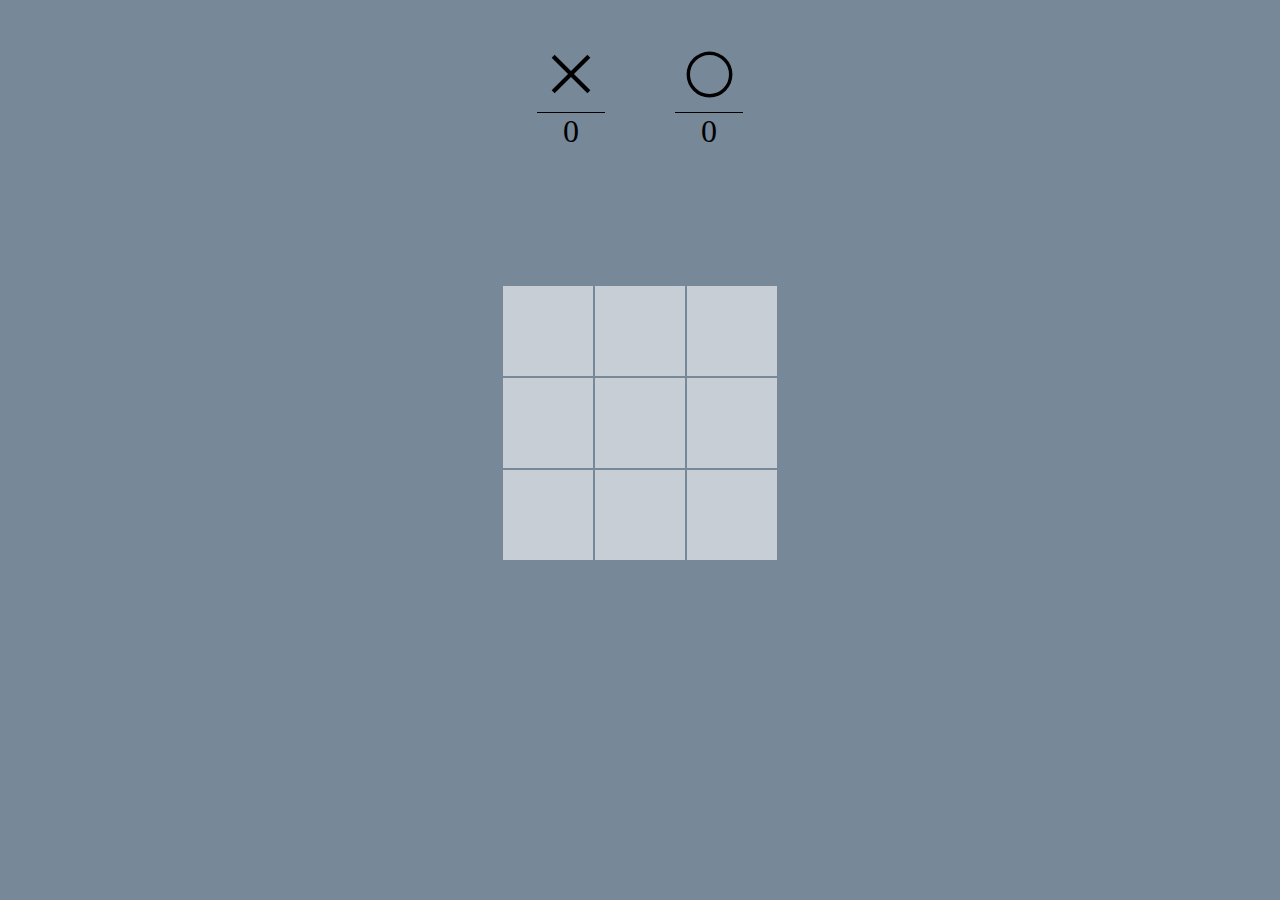
==== index.html @ f21f99f1 "Initial commit" ====
<!DOCTYPE html>
<html lang="pt-br">
  <head>
    <meta charset="UTF-8" />
    <meta http-equiv="X-UA-Compatible" content="IE=edge" />
    <meta name="viewport" content="width=device-width, initial-scale=1.0" />
    <link rel="stylesheet" href="/estilos/style.css" />
    <link
      rel="stylesheet"
      href="https://fonts.googleapis.com/css2?family=Material+Symbols+Outlined:opsz,wght,FILL,GRAD@48,400,0,0"
    />
    <title>Document</title>
  </head>
  <body>
    <main>
      <div id="placar">
        <div id="containerXis">
          <div id="xis">
            <span id="xispng" class="material-symbols-outlined" style="font-size: 68px">
              close
            </span>
          </div>
          <div class="pontos">0</div>
        </div>
        <div id="containerBola">
          <div id="bolinha">
            <span id="bolapng" class="material-symbols-outlined" style="font-size: 55px">
              circle
            </span>
          </div>
          <div class="pontos">0</div>
        </div>
      </div>
      <div id="container">
        <div class="blocos"></div>
        <div class="blocos"></div>
        <div class="blocos"></div>
        <div class="blocos"></div>
        <div class="blocos"></div>
        <div class="blocos"></div>
        <div class="blocos"></div>
        <div class="blocos"></div>
        <div class="blocos"></div>
      </div>
    </main>
    <script src="scripts/script.js"></script>
  </body>
</html>
---- estilos/style.css ----
* {
    margin: 0;
    padding: 0;
}

body,
html,
main {
    height: 94vh;
    background-color: lightslategray;
}

main {
    display: flex;
}

#placar {
    display: flex;
    position: absolute;
    align-items: center;
    top: 0;
    left: 50%;
    transform: translateX(-50%);
    padding-top: 40px;
    text-align: center;
    /* background-color: lightyellow; */
}

.pontos {
      font-size: 2em;
      border-top: 1px solid black;  
}

#containerXis {
    /* background-color: lightgreen; */
    margin-right: 35px;
}

#containerBola {
    /* background-color: lightgreen; */
    margin-left: 35px;
}

#bolinha {
   padding: 6.5px;
   
}

#container {
    position: relative;
    display: grid;
    grid-template-columns: 1fr 1fr 1fr;
    grid-template-rows: 1fr 1fr 1fr;
    gap: 2px;
    margin: auto;
    align-items: center;
    justify-content: center;
}

#xispng {
    cursor: pointer;
}

#bolapng {
    cursor: pointer;
}

.blocos {
    display: flex;
    background-color: rgba(255, 255, 255, 0.589);
    width: 90px;
    height: 90px;
    cursor: pointer;
}
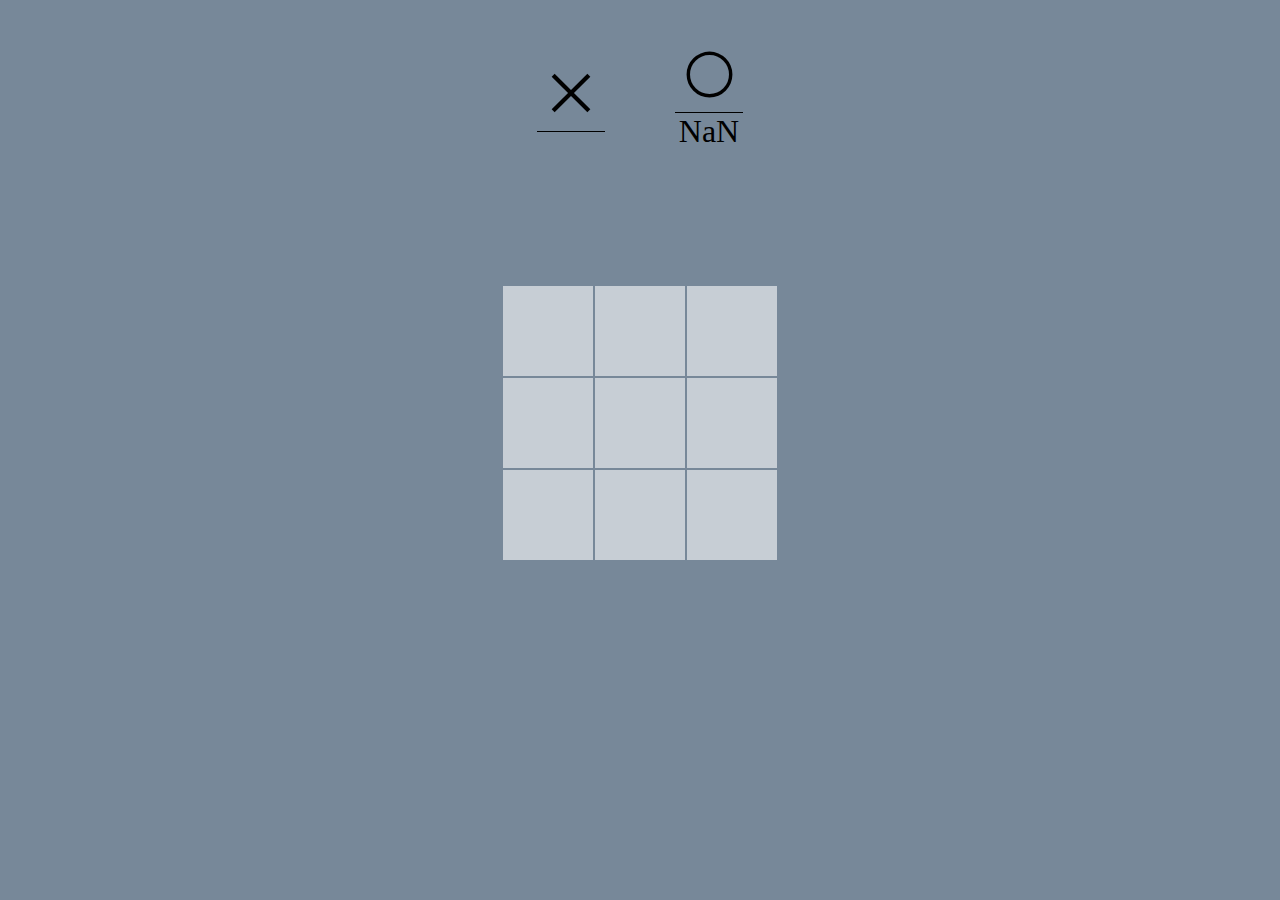
==== commit 0ebc4119: "Update" ====
--- a/index.html
+++ b/index.html
@@ -1,48 +1,48 @@
 <!DOCTYPE html>
 <html lang="pt-br">
-  <head>
-    <meta charset="UTF-8" />
-    <meta http-equiv="X-UA-Compatible" content="IE=edge" />
-    <meta name="viewport" content="width=device-width, initial-scale=1.0" />
-    <link rel="stylesheet" href="/estilos/style.css" />
-    <link
-      rel="stylesheet"
-      href="https://fonts.googleapis.com/css2?family=Material+Symbols+Outlined:opsz,wght,FILL,GRAD@48,400,0,0"
-    />
-    <title>Document</title>
-  </head>
-  <body>
-    <main>
-      <div id="placar">
-        <div id="containerXis">
-          <div id="xis">
-            <span id="xispng" class="material-symbols-outlined" style="font-size: 68px">
-              close
-            </span>
-          </div>
-          <div class="pontos">0</div>
+
+<head>
+  <meta charset="UTF-8" />
+  <meta http-equiv="X-UA-Compatible" content="IE=edge" />
+  <meta name="viewport" content="width=device-width, initial-scale=1.0" />
+  <link rel="stylesheet" href="/estilos/style.css" />
+  <link rel="stylesheet"
+    href="https://fonts.googleapis.com/css2?family=Material+Symbols+Outlined:opsz,wght,FILL,GRAD@48,400,0,0" />
+  <title>Document</title>
+</head>
+<body>
+  <main>
+    <div id="placar">
+      <div id="containerXis">
+        <div id="xis">
+          <span id="xispng" class="material-symbols-outlined" style="font-size: 68px">
+            close
+          </span>
         </div>
-        <div id="containerBola">
-          <div id="bolinha">
-            <span id="bolapng" class="material-symbols-outlined" style="font-size: 55px">
-              circle
-            </span>
-          </div>
-          <div class="pontos">0</div>
+        <div id="placarx">0</div>
+      </div>
+      <div id="containerBola">
+        <div id="bolinha">
+          <span id="bolapng" class="material-symbols-outlined" style="font-size: 55px">
+            circle
+          </span>
         </div>
+        <div id="boardBola">0</div>
       </div>
-      <div id="container">
-        <div class="blocos"></div>
-        <div class="blocos"></div>
-        <div class="blocos"></div>
-        <div class="blocos"></div>
-        <div class="blocos"></div>
-        <div class="blocos"></div>
-        <div class="blocos"></div>
-        <div class="blocos"></div>
-        <div class="blocos"></div>
-      </div>
-    </main>
-    <script src="scripts/script.js"></script>
-  </body>
-</html>
+    </div>
+    <div id="container">
+      <div class="blocos" id="div1"></div>
+      <div class="blocos" id="div2"></div>
+      <div class="blocos" id="div3"></div>
+      <div class="blocos" id="div4"></div>
+      <div class="blocos" id="div5"></div>
+      <div class="blocos" id="div6"></div>
+      <div class="blocos" id="div7"></div>
+      <div class="blocos" id="div8"></div>
+      <div class="blocos" id="div9"></div>
+    </div>
+  </main>
+  <script src="scripts/script.js"></script>
+</body>
+
+</html>--- a/estilos/style.css
+++ b/estilos/style.css
@@ -26,9 +26,14 @@
     /* background-color: lightyellow; */
 }
 
-.pontos {
-      font-size: 2em;
-      border-top: 1px solid black;  
+#placarx {
+    font-size: 2em;
+    border-top: 1px solid black;
+}
+
+#boardBola {
+    font-size: 2em;
+    border-top: 1px solid black;
 }
 
 #containerXis {
@@ -42,8 +47,8 @@
 }
 
 #bolinha {
-   padding: 6.5px;
-   
+    padding: 6.5px;
+
 }
 
 #container {
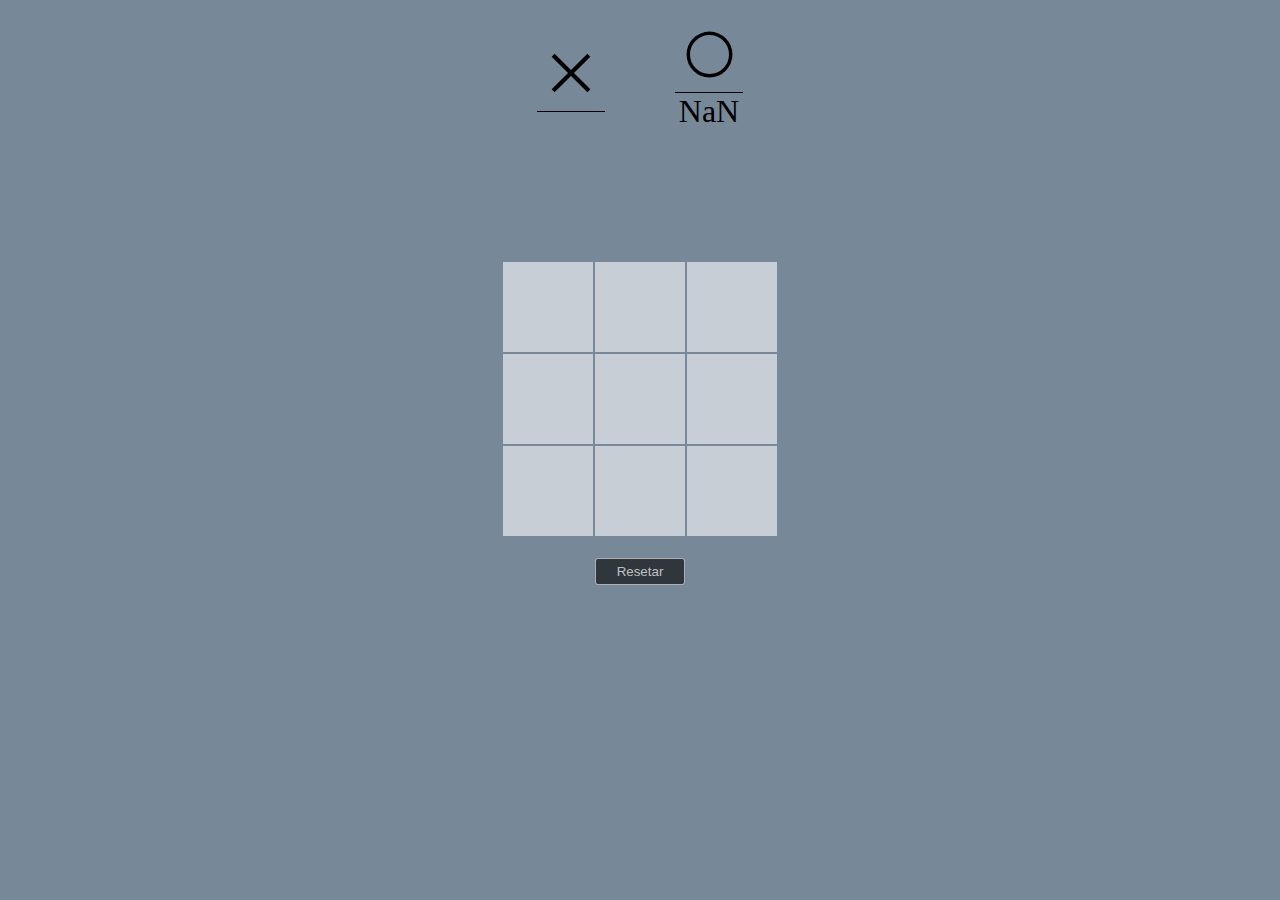
==== commit f1c0e5ec: "update" ====
--- a/index.html
+++ b/index.html
@@ -40,6 +40,7 @@
       <div class="blocos" id="div7"></div>
       <div class="blocos" id="div8"></div>
       <div class="blocos" id="div9"></div>
+      <button id="reset">Resetar</button>
     </div>
   </main>
   <script src="scripts/script.js"></script>
--- a/estilos/style.css
+++ b/estilos/style.css
@@ -24,6 +24,7 @@
     padding-top: 40px;
     text-align: center;
     /* background-color: lightyellow; */
+    padding: 20px;
 }
 
 #placarx {
@@ -76,4 +77,23 @@
     width: 90px;
     height: 90px;
     cursor: pointer;
-}+}
+
+#reset {
+    margin-top: 20px;
+    grid-column-start: 2;
+    outline: 0;
+    border: 0;
+    padding: 5px;
+    cursor: pointer;
+    border-radius: 3px;
+    transition: .4s;
+    background-color: rgba(0, 0, 0, 0.603);
+    color: rgba(255, 255, 255, 0.705);
+    border: 1px solid rgba(255, 255, 255, 0.603);
+}
+
+#reset:hover {
+    background-color: gray;
+    color: rgba(0, 0, 0, 0.664);
+}
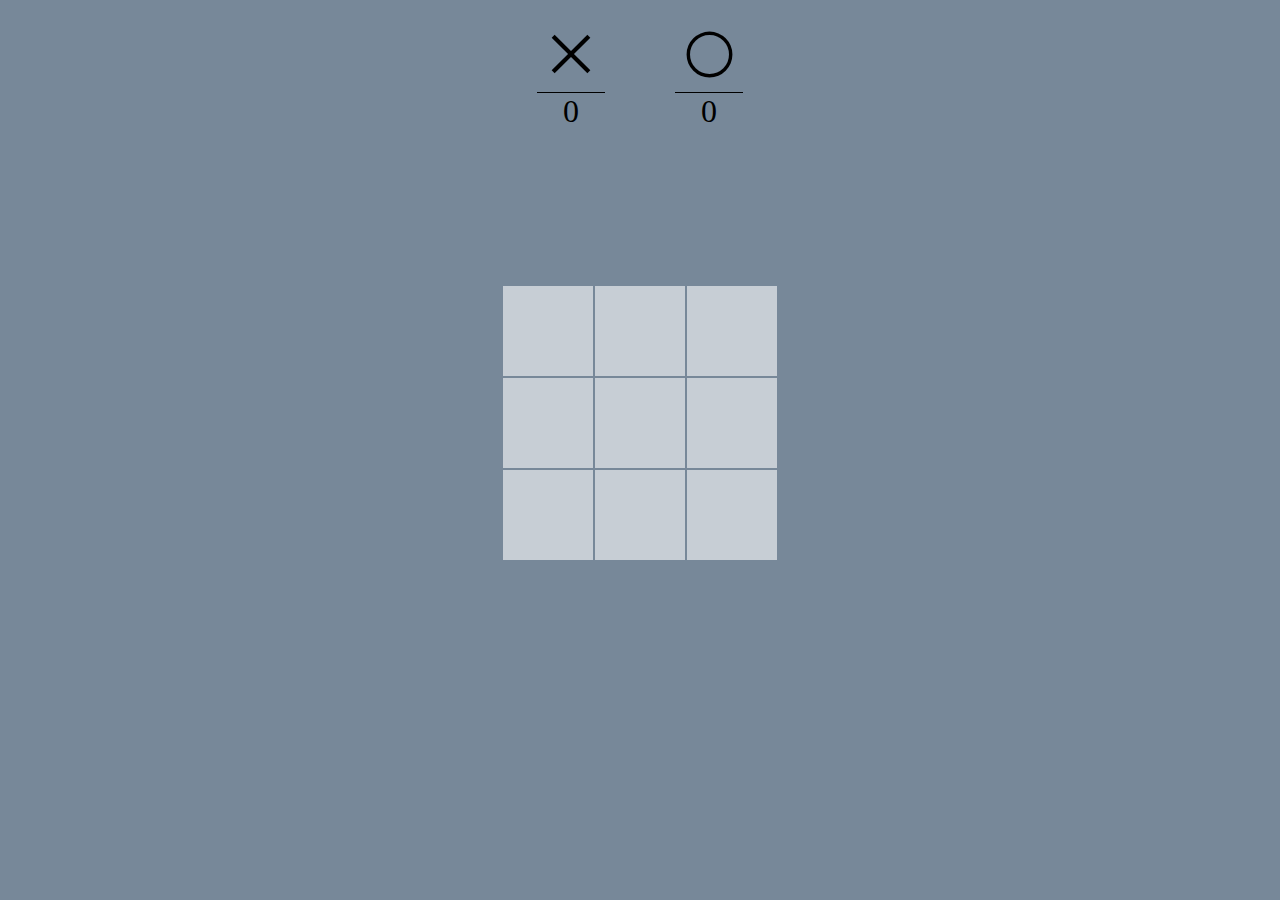
==== commit 0328cf5a: "Update" ====
--- a/index.html
+++ b/index.html
@@ -5,7 +5,7 @@
   <meta charset="UTF-8" />
   <meta http-equiv="X-UA-Compatible" content="IE=edge" />
   <meta name="viewport" content="width=device-width, initial-scale=1.0" />
-  <link rel="stylesheet" href="/estilos/style.css" />
+  <link rel="stylesheet" href="estilos/style.css" />
   <link rel="stylesheet"
     href="https://fonts.googleapis.com/css2?family=Material+Symbols+Outlined:opsz,wght,FILL,GRAD@48,400,0,0" />
   <title>Document</title>
@@ -40,7 +40,6 @@
       <div class="blocos" id="div7"></div>
       <div class="blocos" id="div8"></div>
       <div class="blocos" id="div9"></div>
-      <button id="reset">Resetar</button>
     </div>
   </main>
   <script src="scripts/script.js"></script>
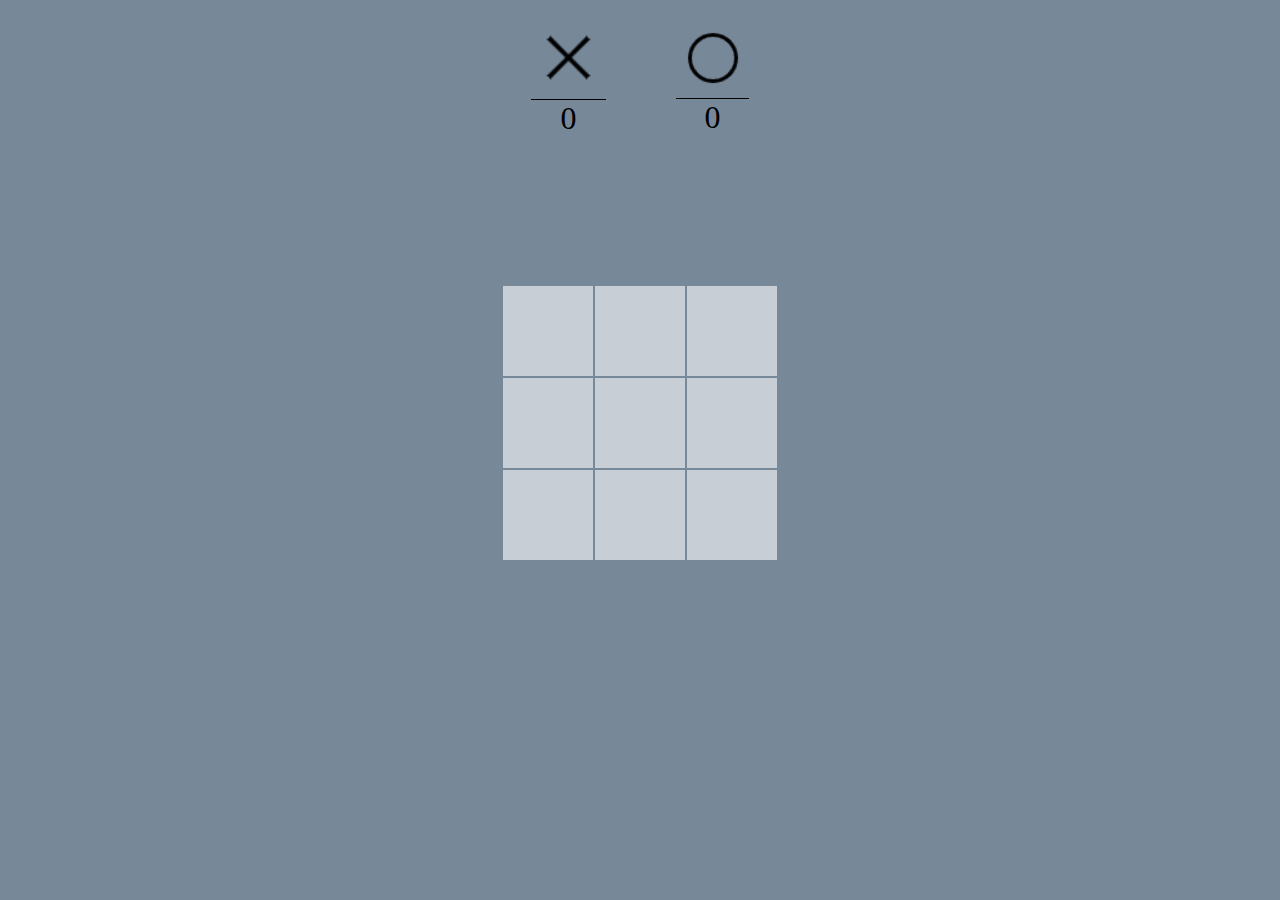
==== commit d01c0092: "update" ====
--- a/index.html
+++ b/index.html
@@ -15,17 +15,19 @@
     <div id="placar">
       <div id="containerXis">
         <div id="xis">
-          <span id="xispng" class="material-symbols-outlined" style="font-size: 68px">
+          <!-- <span id="xispng" class="material-symbols-outlined" style="font-size: 68px">
             close
-          </span>
+          </span> -->
+          <img id="xispng" src="imagens/Xis.png" alt="x.png">
         </div>
         <div id="placarx">0</div>
       </div>
       <div id="containerBola">
         <div id="bolinha">
-          <span id="bolapng" class="material-symbols-outlined" style="font-size: 55px">
+          <!-- <span id="bolapng" class="material-symbols-outlined" style="font-size: 55px">
             circle
-          </span>
+          </span> -->
+          <img id="bolapng" src="imagens/Circle.png" alt="circulo.png">
         </div>
         <div id="boardBola">0</div>
       </div>
--- a/estilos/style.css
+++ b/estilos/style.css
@@ -65,10 +65,12 @@
 
 #xispng {
     cursor: pointer;
+    width: 75px;
 }
 
 #bolapng {
     cursor: pointer;
+    width: 60px;
 }
 
 .blocos {
